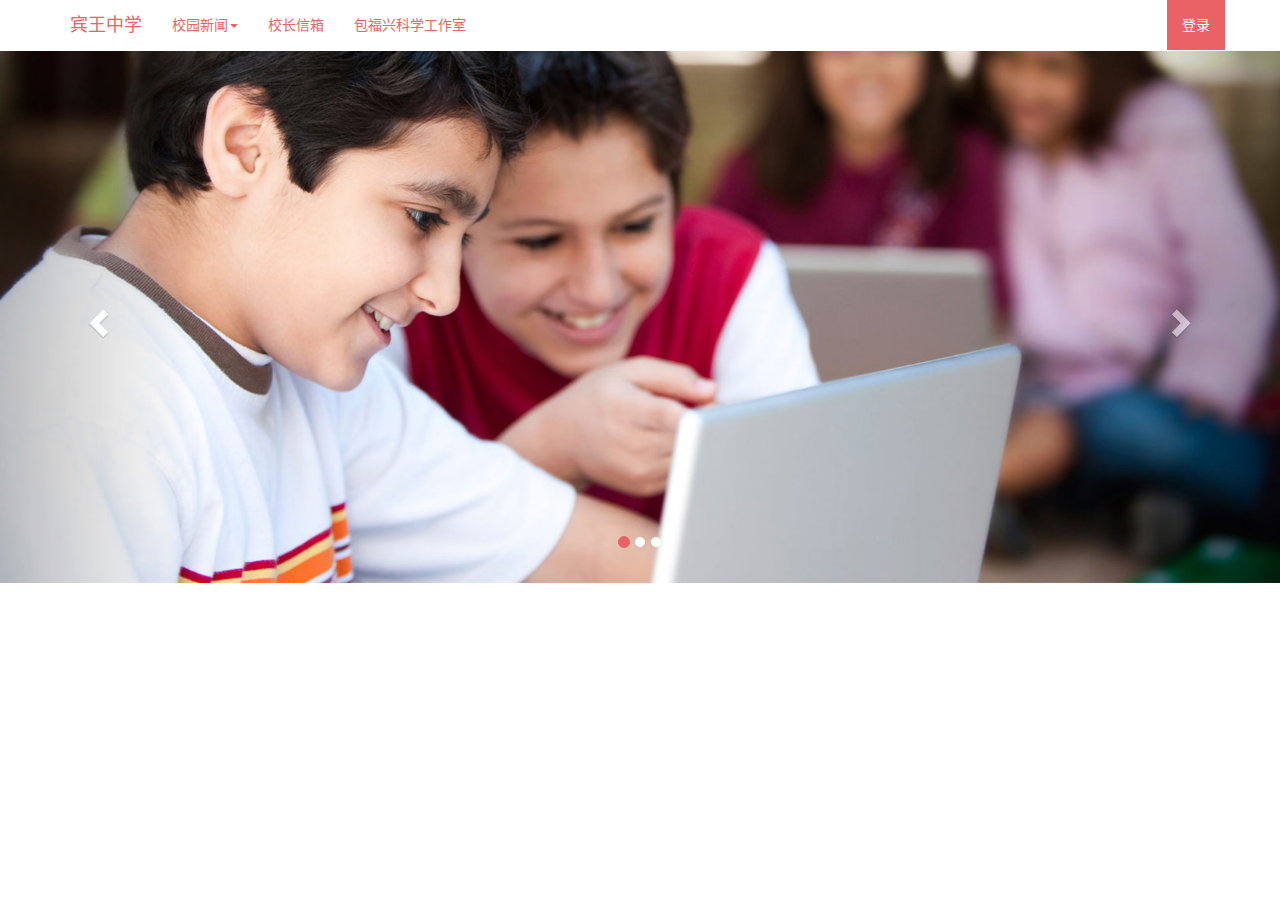
==== index.html @ 465841e4 "Initial commit" ====
<!DOCTYPE html>
<html lang="zh-cn">
<head>
    <meta charset="utf-8">
    <meta name="renderer" content="webkit">
    <meta http-equiv="X-UA-Compatible" content="IE=edge">
    <meta name="viewport" content="width=device-width, initial-scale=1">
    <title>宾王中学</title>

    <!-- Bootstrap -->
    <link href="lib/bootstrap/3.3.7/css/bootstrap.css" rel="stylesheet">

    <!-- theme -->
    <link href="css/theme.css" rel="stylesheet">

    <!-- theme -->
    <link href="css/index.css" rel="stylesheet">

    <!--[if lt IE 9]>
    <script src="lib/html5shiv/3.7.2/html5shiv.min.js"></script>
    <script src="lib/respond/1.4.2/respond.min.js"></script>
    <![endif]-->

</head>
<body>

<!-- Fixed navbar -->
<nav class="navbar navbar-danger navbar-fixed-top" role="navigation">
    <div class="container">
        <div class="navbar-header">
            <button type="button" class="navbar-toggle collapsed" data-toggle="collapse" data-target="#navbar"
                    aria-expanded="false" aria-controls="navbar">
                <span class="sr-only">...</span>
                <span class="icon-bar"></span>
                <span class="icon-bar"></span>
                <span class="icon-bar"></span>
            </button>
            <a class="navbar-brand" href="#">宾王中学</a>
        </div>
        <div id="navbar" class="navbar-collapse collapse">
            <ul class="nav navbar-nav">
                <li class="dropdown">
                    <a href="javascript:;" class="dropdown-toggle" data-toggle="dropdown">校园新闻<span
                            class="caret"></span></a>
                    <ul class="dropdown-menu" role="menu">
                        <li><a href="#">Action</a></li>
                        <li><a href="#">Another action</a></li>
                        <li><a href="#">Something else here</a></li>
                        <li class="divider"></li>
                        <li class="dropdown-header">Nav header</li>
                        <li><a href="#">Separated link</a></li>
                        <li><a href="#">One more separated link</a></li>
                    </ul>
                </li>
                <li><a href="#">校长信箱</a></li>
                <li><a href="#about">包福兴科学工作室</a></li>
            </ul>
            <ul class="nav navbar-nav navbar-right">
                <li class="active"><a href="login.html">登录</a></li>
            </ul>
        </div><!--/.nav-collapse -->
    </div>
</nav>


<div id="carousel-banner-generic" class="carousel slide" data-ride="carousel">
    <!-- Indicators -->
    <ol class="carousel-indicators">
        <li data-target="#carousel-banner-generic" data-slide-to="0" class="active"></li>
        <li data-target="#carousel-banner-generic" data-slide-to="1"></li>
        <li data-target="#carousel-banner-generic" data-slide-to="2"></li>
    </ol>

    <!-- Wrapper for slides -->
    <div class="carousel-inner" role="listbox">
        <div class="item active">
            <img src="image/banner/banner1.jpg" alt="...">
        </div>
        <div class="item">
            <img src="image/banner/banner1.jpg" alt="...">
        </div>
        <div class="item">
            <img src="image/banner/banner1.jpg" alt="...">
        </div>
    </div>

    <!-- Controls -->
    <a class="left carousel-control" href="#carousel-banner-generic" role="button" data-slide="prev">
        <span class="glyphicon glyphicon-chevron-left"></span>
    </a>
    <a class="right carousel-control" href="#carousel-banner-generic" role="button" data-slide="next">
        <span class="glyphicon glyphicon-chevron-right"></span>
    </a>

</div>

<!-- jQuery (necessary for Bootstrap's JavaScript plugins) -->
<script src="lib/jQuery/1.12.4/jquery.min.js"></script>
<!-- Include all compiled plugins (below), or include individual files as needed -->
<script src="lib/bootstrap/3.3.7/js/bootstrap.min.js"></script>
<!-- IE10 viewport hack for Surface/desktop Windows 8 bug -->
<script src="lib/ie10-viewport-bug-workaround/ie10-viewport-bug-workaround.js"></script>

</body>
</html>
---- css/theme.css ----
body {
    padding-top: 50px;
}
---- css/index.css ----
#carousel-banner-generic .carousel-indicators li.active {
    background-color: #eb6266;
    border-color: #eb6266;
}

#carousel-banner-generic .carousel-indicators li {
    background-color: #fff;
}

.navbar-danger {
    background-color: #fff;
    border-color: #fff;
}

.navbar-danger .navbar-brand {
    color: #eb6266;
}

.navbar-danger .navbar-brand:hover,
.navbar-danger .navbar-brand:focus {
    color: #fff;
    background-color: #eb6266;
}

.navbar-danger .navbar-text {
    color: #eb6266;
}

.navbar-danger .navbar-nav > li > a {
    color: #eb6266;
}

.navbar-danger .navbar-nav > li > a:hover,
.navbar-danger .navbar-nav > li > a:focus {
    color: #fff;
    background-color: #eb6266;
}

.navbar-danger .navbar-nav > .active > a,
.navbar-danger .navbar-nav > .active > a:hover,
.navbar-danger .navbar-nav > .active > a:focus {
    color: #fff;
    background-color: #eb6266;
}

.navbar-danger .navbar-nav > .disabled > a,
.navbar-danger .navbar-nav > .disabled > a:hover,
.navbar-danger .navbar-nav > .disabled > a:focus {
    color: #fff;
    background-color: #eb6266;
}

.navbar-danger .navbar-toggle {
    border-color: #eb6266;
}

.navbar-danger .navbar-toggle:hover,
.navbar-danger .navbar-toggle:focus {
    background-color: #fff;
}

.navbar-danger .navbar-toggle .icon-bar {
    background-color: #eb6266;
}

.navbar-danger .navbar-collapse,
.navbar-danger .navbar-form {
    border-color: #fff;
}

.navbar-danger .navbar-nav > .open > a,
.navbar-danger .navbar-nav > .open > a:hover,
.navbar-danger .navbar-nav > .open > a:focus {
    color: #fff;
    background-color: #eb6266;
}

@media (max-width: 767px) {
    .navbar-danger .navbar-nav .open .dropdown-menu > li > a {
        color: #eb6266;
    }

    .navbar-danger .navbar-nav .open .dropdown-menu > li > a:hover,
    .navbar-danger .navbar-nav .open .dropdown-menu > li > a:focus {
        color: #fff;
        background-color: #eb6266;
    }

    .navbar-danger .navbar-nav .open .dropdown-menu > .active > a,
    .navbar-danger .navbar-nav .open .dropdown-menu > .active > a:hover,
    .navbar-danger .navbar-nav .open .dropdown-menu > .active > a:focus {
        color: #fff;
        background-color: #eb6266;
    }

    .navbar-danger .navbar-nav .open .dropdown-menu > .disabled > a,
    .navbar-danger .navbar-nav .open .dropdown-menu > .disabled > a:hover,
    .navbar-danger .navbar-nav .open .dropdown-menu > .disabled > a:focus {
        color: #fff;
        background-color: #eb6266;
    }
}

.navbar-danger .navbar-link {
    color: #777;
}

.navbar-danger .navbar-link:hover {
    color: #333;
}

.navbar-danger .btn-link {
    color: #777;
}

.navbar-danger .btn-link:hover,
.navbar-danger .btn-link:focus {
    color: #333;
}

.navbar-danger .btn-link[disabled]:hover,
fieldset[disabled] .navbar-danger .btn-link:hover,
.navbar-danger .btn-link[disabled]:focus,
fieldset[disabled] .navbar-danger .btn-link:focus {
    color: green;
}
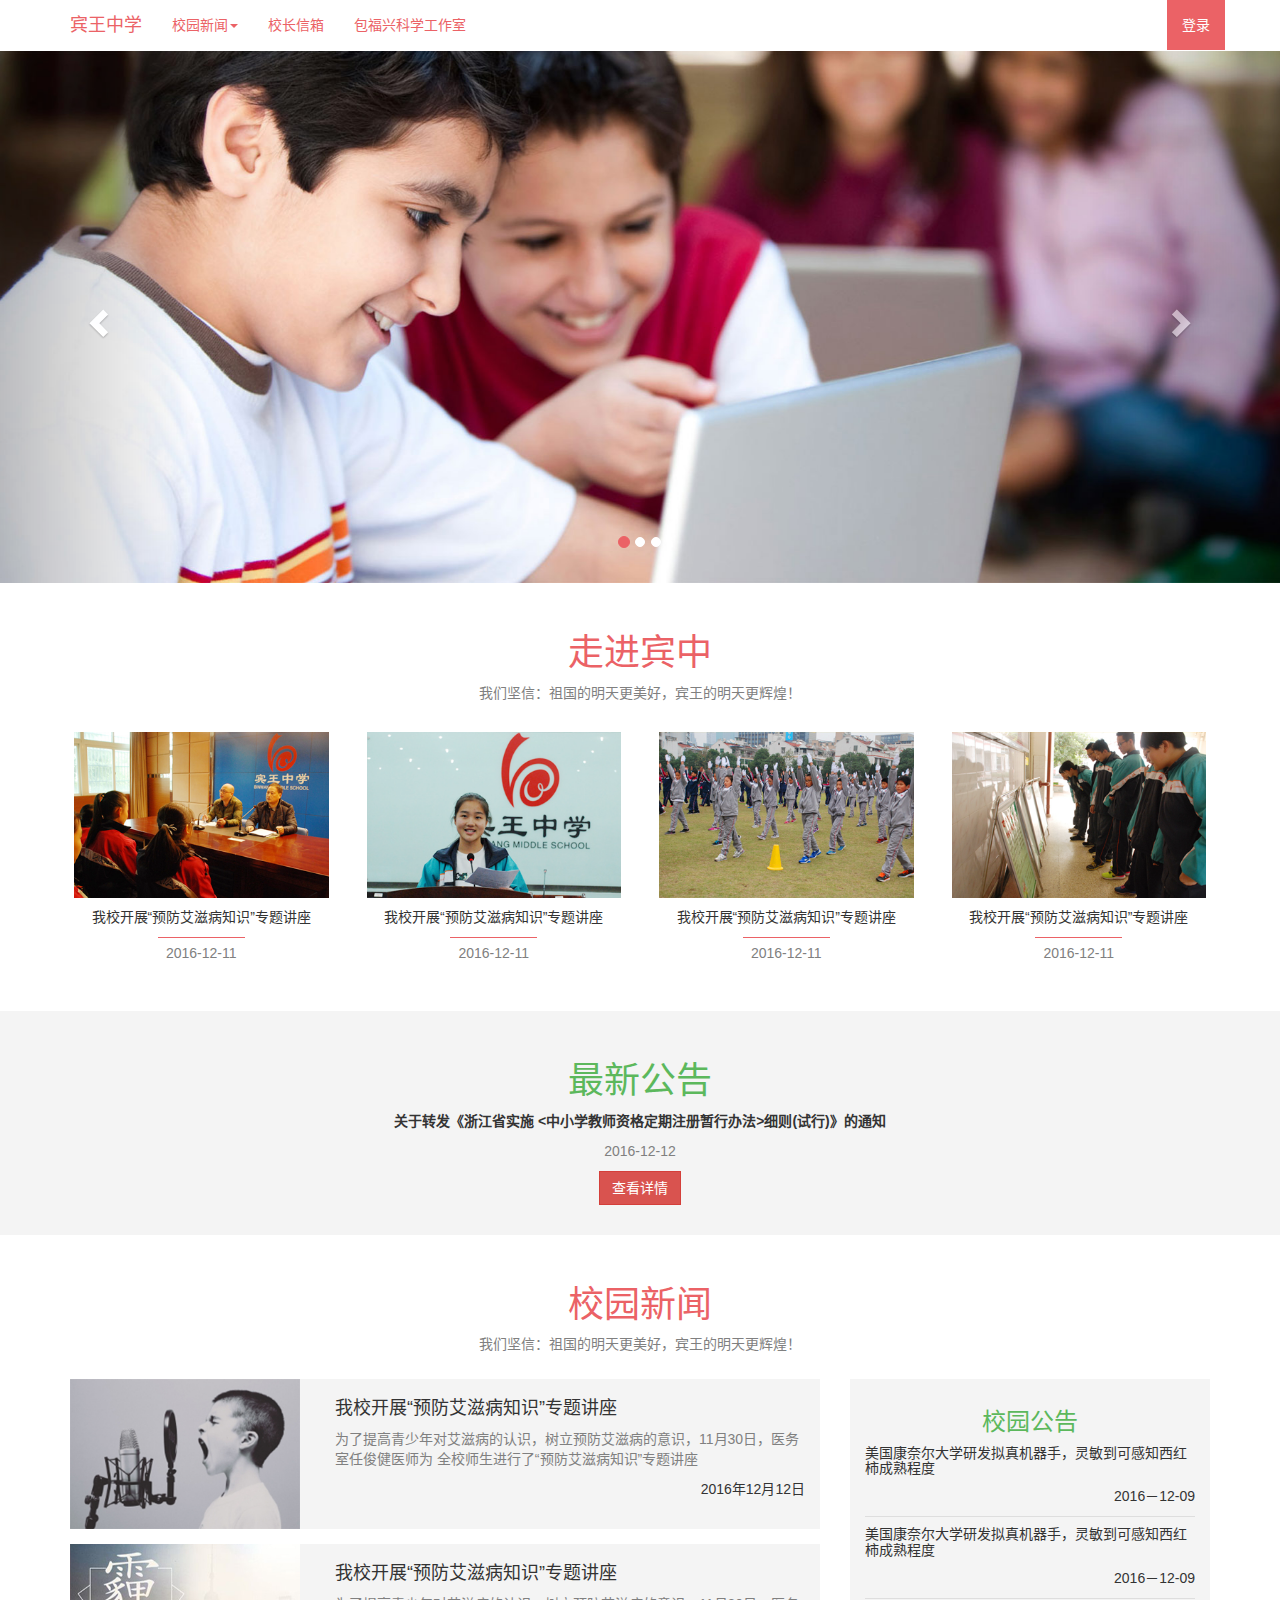
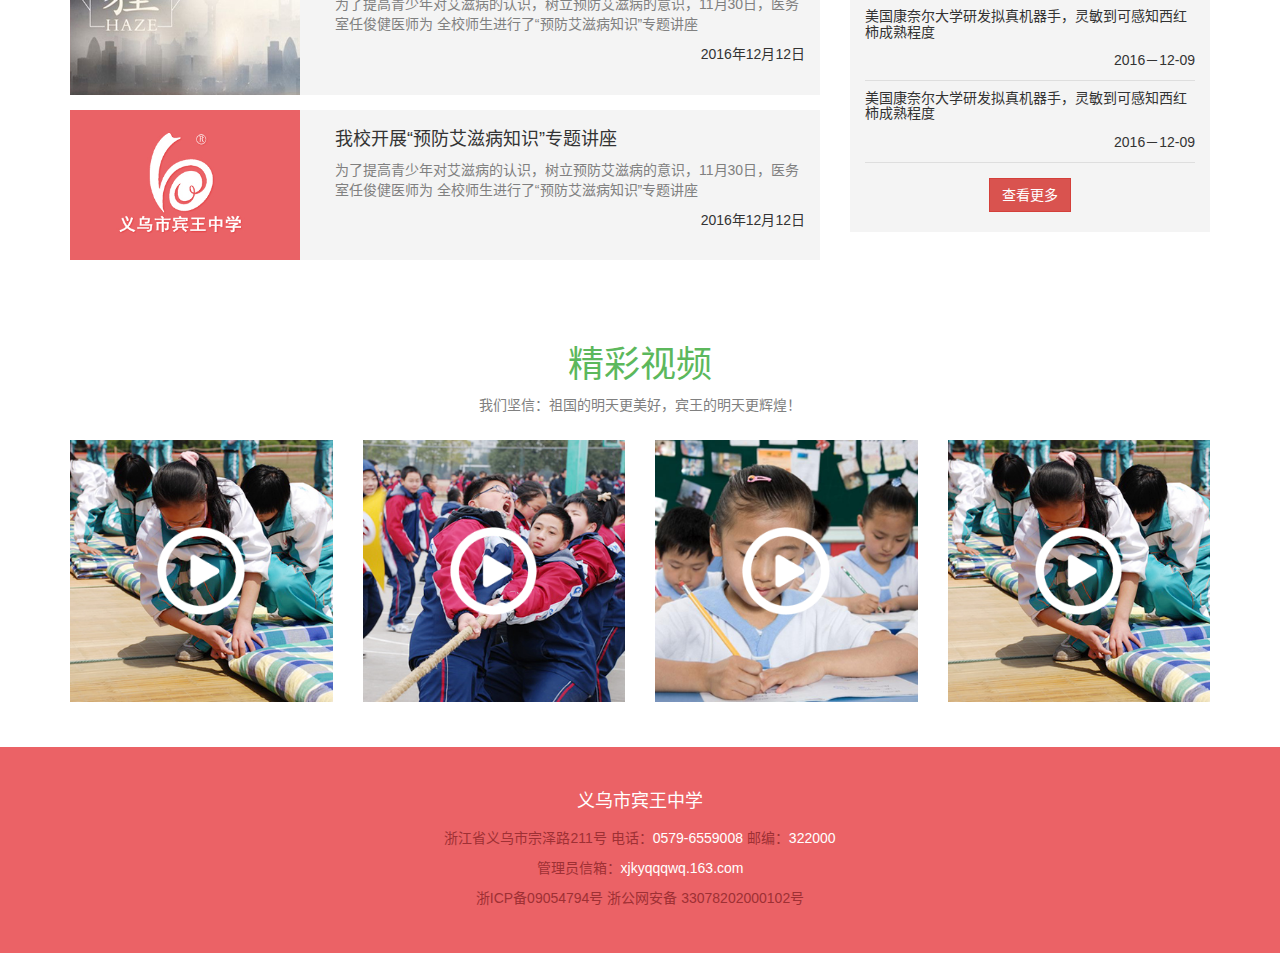
==== commit a2e68cf1: "init" ====
--- a/index.html
+++ b/index.html
@@ -42,7 +42,7 @@
                 <li class="dropdown">
                     <a href="javascript:;" class="dropdown-toggle" data-toggle="dropdown">校园新闻<span
                             class="caret"></span></a>
-                    <ul class="dropdown-menu" role="menu">
+                    <ul class="dropdown-menu dropdown-menu-fluid" role="menu">
                         <li><a href="#">Action</a></li>
                         <li><a href="#">Another action</a></li>
                         <li><a href="#">Something else here</a></li>
@@ -61,9 +61,8 @@
         </div><!--/.nav-collapse -->
     </div>
 </nav>
-
-
-<div id="carousel-banner-generic" class="carousel slide" data-ride="carousel">
+<!--banner-->
+<div id="carousel-banner-generic" class="carousel slide" data-ride="carousel" data-interval="3000">
     <!-- Indicators -->
     <ol class="carousel-indicators">
         <li data-target="#carousel-banner-generic" data-slide-to="0" class="active"></li>
@@ -94,6 +93,269 @@
 
 </div>
 
+<section class="container section1">
+    <h1 class="text-center text-danger">走进宾中</h1>
+    <p class="text-center text-gray">
+        我们坚信：祖国的明天更美好，宾王的明天更辉煌！
+    </p>
+    <div class="row thumbnail-list">
+        <div class="col-sm-6 col-md-3">
+            <div class="thumbnail thumbnail-caption">
+                <img class="img-responsive" src="image/secation1/1.png" alt="...">
+                <div class="caption">
+                    <p class="title text-center">我校开展“预防艾滋病知识”专题讲座</p>
+                    <p class="text-center text-gray"><span class="date">2016-12-11</span></p>
+                </div>
+            </div>
+        </div>
+
+        <div class="col-sm-6 col-md-3">
+            <div class="thumbnail thumbnail-caption">
+                <img class="img-responsive" src="image/secation1/2.png" alt="...">
+                <div class="caption">
+                    <p class="title text-center">我校开展“预防艾滋病知识”专题讲座</p>
+                    <p class="text-center text-gray"><span class="date">2016-12-11</span></p>
+                </div>
+            </div>
+        </div>
+
+        <div class="col-sm-6 col-md-3">
+            <div class="thumbnail thumbnail-caption">
+                <img class="img-responsive" src="image/secation1/3.png" alt="...">
+                <div class="caption">
+                    <p class="title text-center">我校开展“预防艾滋病知识”专题讲座</p>
+                    <p class="text-center text-gray"><span class="date">2016-12-11</span></p>
+                </div>
+            </div>
+        </div>
+
+        <div class="col-sm-6 col-md-3">
+            <div class="thumbnail thumbnail-caption">
+                <img class="img-responsive" src="image/secation1/4.png" alt="...">
+                <div class="caption">
+                    <p class="title text-center">我校开展“预防艾滋病知识”专题讲座</p>
+                    <p class="text-center text-gray"><span class="date">2016-12-11</span></p>
+                </div>
+            </div>
+        </div>
+
+
+    </div>
+
+</section>
+
+<!--binwang instruct-->
+<section class="lightgray-bg section2">
+    <article class="container">
+        <h1 class="text-center text-success">最新公告</h1>
+        <p class="text-center text-bold">
+            关于转发《浙江省实施
+            <中小学教师资格定期注册暂行办法>细则(试行)》的通知
+        </p>
+        <p class="text-center text-gray">
+            2016-12-12
+        </p>
+        <p class="text-center">
+            <a class="btn btn-danger no-redius">查看详情</a>
+        </p>
+    </article>
+
+</section>
+
+<section class="container section3">
+    <h1 class="text-center text-danger">校园新闻</h1>
+    <p class="text-center text-gray">
+        我们坚信：祖国的明天更美好，宾王的明天更辉煌！
+    </p>
+    <div class="row">
+
+        <div class="col-md-8">
+            <div class="lightgray-bg card card-left">
+                <div class="row card-item">
+                    <div class="col-xs-4">
+                        <img class="img-responsive " src="image/section3/secation3-1.jpg">
+                    </div>
+                    <div class="col-xs-8">
+                        <div class="card-body">
+
+                            <h4 class="title">我校开展“预防艾滋病知识”专题讲座</h4>
+                            <p class="text-gray">
+                                为了提高青少年对艾滋病的认识，树立预防艾滋病的意识，11月30日，医务室任俊健医师为 全校师生进行了“预防艾滋病知识”专题讲座
+                            </p>
+                            <p class="text-right">
+                                2016年12月12日
+                            </p>
+                        </div>
+                    </div>
+                </div>
+            </div>
+
+            <div class="lightgray-bg card card-left">
+                <div class="row card-item">
+                    <div class="col-xs-4">
+                        <img class="img-responsive " src="image/section3/secation3-2.jpg">
+                    </div>
+                    <div class="col-xs-8">
+                        <div class="card-body">
+
+                            <h4 class="title">我校开展“预防艾滋病知识”专题讲座</h4>
+                            <p class="text-gray">
+                                为了提高青少年对艾滋病的认识，树立预防艾滋病的意识，11月30日，医务室任俊健医师为 全校师生进行了“预防艾滋病知识”专题讲座
+                            </p>
+                            <p class="text-right">
+                                2016年12月12日
+                            </p>
+                        </div>
+                    </div>
+                </div>
+            </div>
+
+            <div class="lightgray-bg card card-left">
+                <div class="row card-item">
+                    <div class="col-xs-4">
+                        <img class="img-responsive " src="image/section3/secation3-3.jpg">
+                    </div>
+                    <div class="col-xs-8">
+                        <div class="card-body">
+
+                            <h4 class="title">我校开展“预防艾滋病知识”专题讲座</h4>
+                            <p class="text-gray">
+                                为了提高青少年对艾滋病的认识，树立预防艾滋病的意识，11月30日，医务室任俊健医师为 全校师生进行了“预防艾滋病知识”专题讲座
+                            </p>
+                            <p class="text-right">
+                                2016年12月12日
+                            </p>
+                        </div>
+                    </div>
+                </div>
+            </div>
+        </div>
+        <div class="col-md-4">
+            <div class="lightgray-bg row card card-right">
+                <h3 class="text-success text-center">校园公告</h3>
+
+
+                <div class="link-item">
+                    <h5 class="title">美国康奈尔大学研发拟真机器手，灵敏到可感知西红 柿成熟程度</h5>
+                    <p class="text-right">2016－12-09</p>
+                </div>
+
+                <div class="link-item">
+                    <h5 class="title">美国康奈尔大学研发拟真机器手，灵敏到可感知西红 柿成熟程度</h5>
+                    <p class="text-right">2016－12-09</p>
+                </div>
+
+                <div class="link-item">
+                    <h5 class="title">美国康奈尔大学研发拟真机器手，灵敏到可感知西红 柿成熟程度</h5>
+                    <p class="text-right">2016－12-09</p>
+                </div>
+
+                <div class="link-item">
+                    <h5 class="title">美国康奈尔大学研发拟真机器手，灵敏到可感知西红 柿成熟程度</h5>
+                    <p class="text-right">2016－12-09</p>
+                </div>
+
+                <p class="text-center" style="margin-top: 15px;">
+                    <a href="javascript:;" class="btn btn-danger no-redius">查看更多</a>
+                </p>
+
+            </div>
+        </div>
+
+    </div>
+
+</section>
+
+<section class="container section4">
+    <h1 class="text-center text-success">精彩视频</h1>
+    <p class="text-center text-gray">
+        我们坚信：祖国的明天更美好，宾王的明天更辉煌！
+    </p>
+
+    <div class="row">
+        <div class="col-md-3 col-sm-6">
+            <div class="video">
+                <img class="img-responsive" src="image/section4/6.png"/>
+                <img class="play1" src="image/icon/play1.png">
+                <div class="info">
+                    <div class="text-info">
+                        <h4 class="text-center text-danger">2015-12-12</h4>
+                        <h5 class="text-center text-danger">我校成功举办第十届体育节暨田径运动会</h5>
+                        <p class="text-gray text-center">
+                            2016年11月9日至11日，我校成功举办了第十届体育节暨田径运动会。11月9日下午16:00，我校全体师生、兄弟学校领导、学
+                        </p>
+                    </div>
+                    <img class="play2" src="image/icon/play2.png">
+                </div>
+            </div>
+        </div>
+
+        <div class="col-md-3 col-sm-6">
+            <div class="video">
+                <img class="img-responsive" src="image/section4/7.png"/>
+                <img class="play1" src="image/icon/play1.png">
+                <div class="info">
+                    <div class="text-info">
+                        <h4 class="text-center text-danger">2015-12-12</h4>
+                        <h5 class="text-center text-danger">我校成功举办第十届体育节暨田径运动会</h5>
+                        <p class="text-gray text-center">
+                            2016年11月9日至11日，我校成功举办了第十届体育节暨田径运动会。11月9日下午16:00，我校全体师生、兄弟学校领导、学
+                        </p>
+                    </div>
+                    <img class="play2" src="image/icon/play2.png">
+                </div>
+            </div>
+        </div>
+
+        <div class="col-md-3 col-sm-6">
+            <div class="video">
+                <img class="img-responsive" src="image/section4/8.png"/>
+                <img class="play1" src="image/icon/play1.png">
+                <div class="info">
+                    <div class="text-info">
+                        <h4 class="text-center text-danger">2015-12-12</h4>
+                        <h5 class="text-center text-danger">我校成功举办第十届体育节暨田径运动会</h5>
+                        <p class="text-gray text-center">
+                            2016年11月9日至11日，我校成功举办了第十届体育节暨田径运动会。11月9日下午16:00，我校全体师生、兄弟学校领导、学
+                        </p>
+                    </div>
+                    <img class="play2" src="image/icon/play2.png">
+                </div>
+            </div>
+        </div>
+
+        <div class="col-md-3 col-sm-6">
+            <div class="video">
+                <img class="img-responsive" src="image/section4/6.png"/>
+                <img class="play1" src="image/icon/play1.png">
+                <div class="info">
+                    <div class="text-info">
+                        <h4 class="text-center text-danger">2015-12-12</h4>
+                        <h5 class="text-center text-danger">我校成功举办第十届体育节暨田径运动会</h5>
+                        <p class="text-gray text-center">
+                            2016年11月9日至11日，我校成功举办了第十届体育节暨田径运动会。11月9日下午16:00，我校全体师生、兄弟学校领导、学
+                        </p>
+                    </div>
+                    <img class="play2" src="image/icon/play2.png">
+                </div>
+            </div>
+        </div>
+
+
+
+    </div>
+</section>
+
+<footer class="footer">
+    <div class="container text-center">
+        <h4 class="light margin-bottom">义乌市宾王中学</h4>
+
+        <p>浙江省义乌市宗泽路211号 电话：<span class="light">0579-6559008</span> 邮编：<span class="light">322000</span></p>
+        <p>管理员信箱：<span class="light">xjkyqqqwq.163.com</span></p>
+        <p>浙ICP备09054794号 浙公网安备 33078202000102号</p>
+    </div>
+</footer>
+
 <!-- jQuery (necessary for Bootstrap's JavaScript plugins) -->
 <script src="lib/jQuery/1.12.4/jquery.min.js"></script>
 <!-- Include all compiled plugins (below), or include individual files as needed -->
--- a/css/theme.css
+++ b/css/theme.css
@@ -1,3 +1,37 @@
 body {
     padding-top: 50px;
+}
+
+.text-bold {
+    font-weight: bold;
+}
+
+.no-redius {
+    -webkit-border-radius: 0;
+    -moz-border-radius: 0;
+    border-radius: 0;
+}
+
+.padding {
+    padding: 16px;
+}
+
+.padding-top {
+    padding-top: 16px;
+}
+
+.padding-bottom {
+    padding-bottom: 16px;
+}
+
+.margin {
+    margin: 16px;
+}
+
+.margin-top {
+    margin-top: 16px;
+}
+
+.margin-bottom {
+    margin-bottom: 16px;
 }--- a/css/index.css
+++ b/css/index.css
@@ -122,5 +122,222 @@
 fieldset[disabled] .navbar-danger .btn-link:hover,
 .navbar-danger .btn-link[disabled]:focus,
 fieldset[disabled] .navbar-danger .btn-link:focus {
-    color: green;
-}+    color: #ccc;
+}
+
+.footer {
+    background-color: #eb6266;
+    padding: 35px 0px;
+    color: #9e3034;
+}
+
+.footer .light {
+    color: #fff;
+}
+
+/** dropdown-menu-fluid **/
+.navbar-danger dropdown-menu.dropdown-menu-fluid {
+    position: fixed;
+    left: 0;
+    right: 0;
+    top: 50px;
+
+    background-color: #eb6266;
+    color: #fff;
+}
+
+.text-success {
+    color: #5cb85c;
+}
+
+.text-danger {
+    color: #eb6266;
+}
+
+.text-gray {
+    color: gray;
+}
+
+.text-lightgray {
+    color: lightgray;
+}
+
+.lightgray-bg {
+    background-color: #f4f4f4;
+}
+
+.section1 {
+    padding-top: 30px;
+}
+
+.section1 .thumbnail-list {
+    padding-top: 15px;
+}
+
+.section1 .thumbnail.thumbnail-caption {
+    border: none;
+}
+
+.section1 .thumbnail.thumbnail-caption img {
+    width: 100%;
+    -webkit-transition: all 300ms;
+    -moz-transition: all 300ms;
+    -ms-transition: all 300ms;
+    -o-transition: all 300ms;
+    transition: all 300ms;
+}
+
+.section1 .thumbnail.thumbnail-caption:focus img,
+.section1 .thumbnail.thumbnail-caption:hover img {
+    -webkit-transform: scale(1.05);
+    -moz-transform: scale(1.05);
+    -ms-transform: scale(1.05);
+    -o-transform: scale(1.05);
+    transform: scale(1.05);
+}
+
+.section1 .thumbnail.thumbnail-caption .title {
+    overflow: hidden;
+    white-space: nowrap;
+    text-overflow: ellipsis;
+}
+
+.section1 .thumbnail.thumbnail-caption:focus .title,
+.section1 .thumbnail.thumbnail-caption:hover .title {
+    color: #eb6266;
+}
+
+.section1 .thumbnail.thumbnail-caption .date {
+    display: inline-block;
+    border-top: 1px solid #eb6266;
+    padding: .5rem .8rem;
+}
+
+.section2 {
+    padding-top: 30px;
+    padding-bottom: 20px;
+}
+
+.section3 {
+    padding-top: 30px;
+    padding-bottom: 20px;
+}
+
+.section3 .card {
+    margin: 15px 0;
+}
+
+.section3 .card.card-left .card-body {
+    padding: 10px 15px 10px 5px;
+}
+
+.section3 .card.card-left .card-item img {
+    width: 100%;
+
+    -webkit-transition: all 300ms;
+    -moz-transition: all 300ms;
+    -ms-transition: all 300ms;
+    -o-transition: all 300ms;
+    transition: all 300ms;
+}
+
+.section3 .card.card-left .card-item:focus img,
+.section3 .card.card-left .card-item:hover img {
+    -webkit-transform: scale(0.9) rotate(10deg);
+    -moz-transform: scale(0.9) rotate(10deg);
+    -ms-transform: scale(0.9) rotate(10deg);
+    -o-transform: scale(0.9) rotate(10deg);
+    transform: scale(0.9) rotate(10deg);
+
+}
+
+.section3 .card.card-left .card-item:focus .title,
+.section3 .card.card-left .card-item:hover .title {
+    color: #eb6266;
+}
+
+.section3 .card.card-right {
+    padding: 10px 15px;
+}
+
+.section3 .card.card-right .link-item {
+    border-bottom: 1px solid #dedede;
+}
+
+.section3 .card.card-right .link-item:focus,
+.section3 .card.card-right .link-item:hover {
+    color: #eb6266;
+}
+
+.section4 {
+    padding-top: 30px;
+    padding-bottom: 30px;
+}
+
+.section4 .video {
+    position: relative;
+}
+
+.section4 .video:focus .info,
+.section4 .video:hover .info {
+    display: inline-block;
+
+    -webkit-transform: translate(0, 0);
+    -moz-transform: translate(0, 0);
+    -ms-transform: translate(0, 0);
+    -o-transform: translate(0, 0);
+    transform: translate(0, 0);
+}
+
+.section4 .video {
+    overflow: hidden;
+    margin: 15px 0;
+}
+
+.section4 .video .play1 {
+    position: absolute;
+    top: 33.3%;
+    bottom: 33.3%;
+    left: 33.3%;
+    right: 33.3%;
+    height: 33.3%;
+}
+
+.section4 .video .info {
+    display: none;
+    position: absolute;
+    left: 0;
+    right: 0;
+    bottom: 0;
+    top: 0;
+    z-index: 1;
+    border: 20px solid #eb6266;
+    background-color: #fff;
+
+    -webkit-transition: all 300ms;
+    -moz-transition: all 300ms;
+    -ms-transition: all 300ms;
+    -o-transition: all 300ms;
+    transition: all 300ms;
+
+    -webkit-transform: translate(0, 100%);
+    -moz-transform: translate(0, 100%);
+    -ms-transform: translate(0, 100%);
+    -o-transform: translate(0, 100%);
+    transform: translate(0, 100%);
+}
+
+.section4 .video .info .text-info {
+    padding: 5px 10px;
+    overflow: hidden;
+    height: 100%;
+}
+
+.section4 .video .info .play2 {
+    position: absolute;
+    bottom: 5%;
+    height: 33.3%;
+    left: 33.3%;
+    right: 33.3%;
+}
+
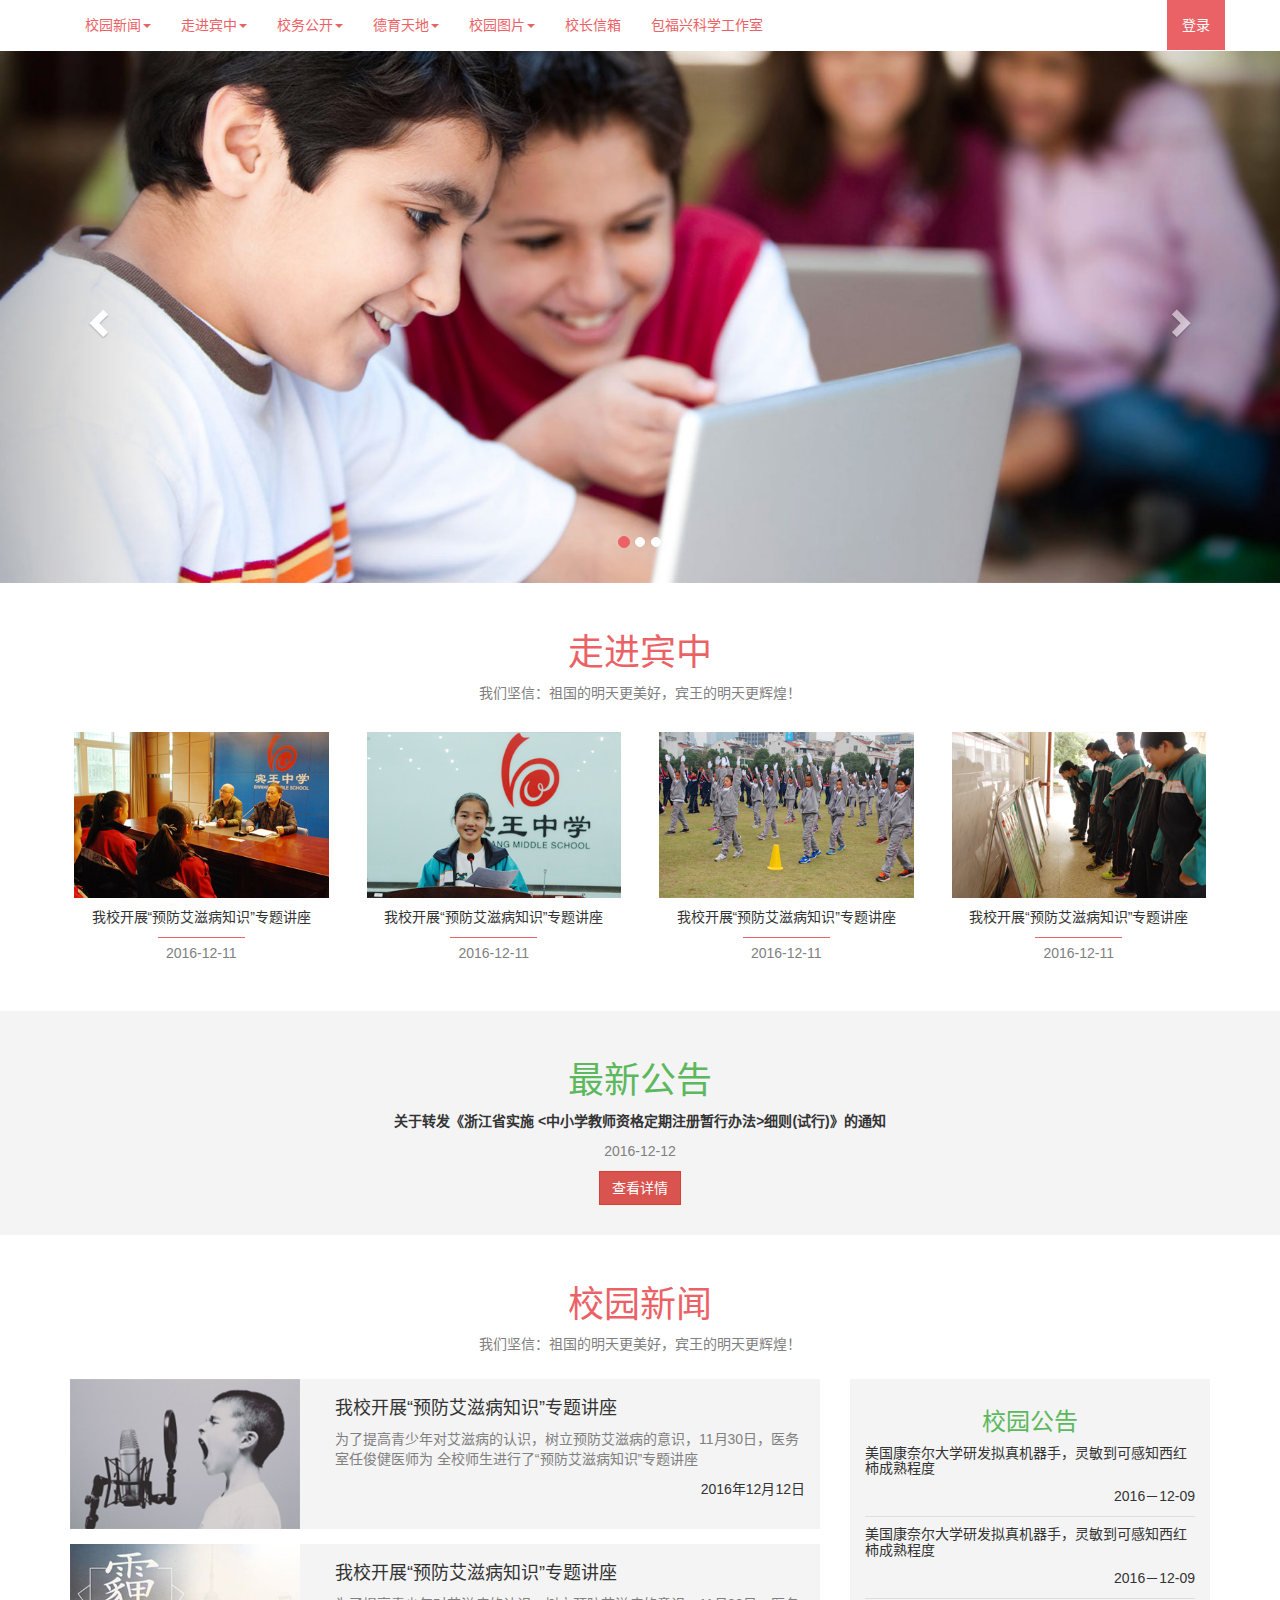
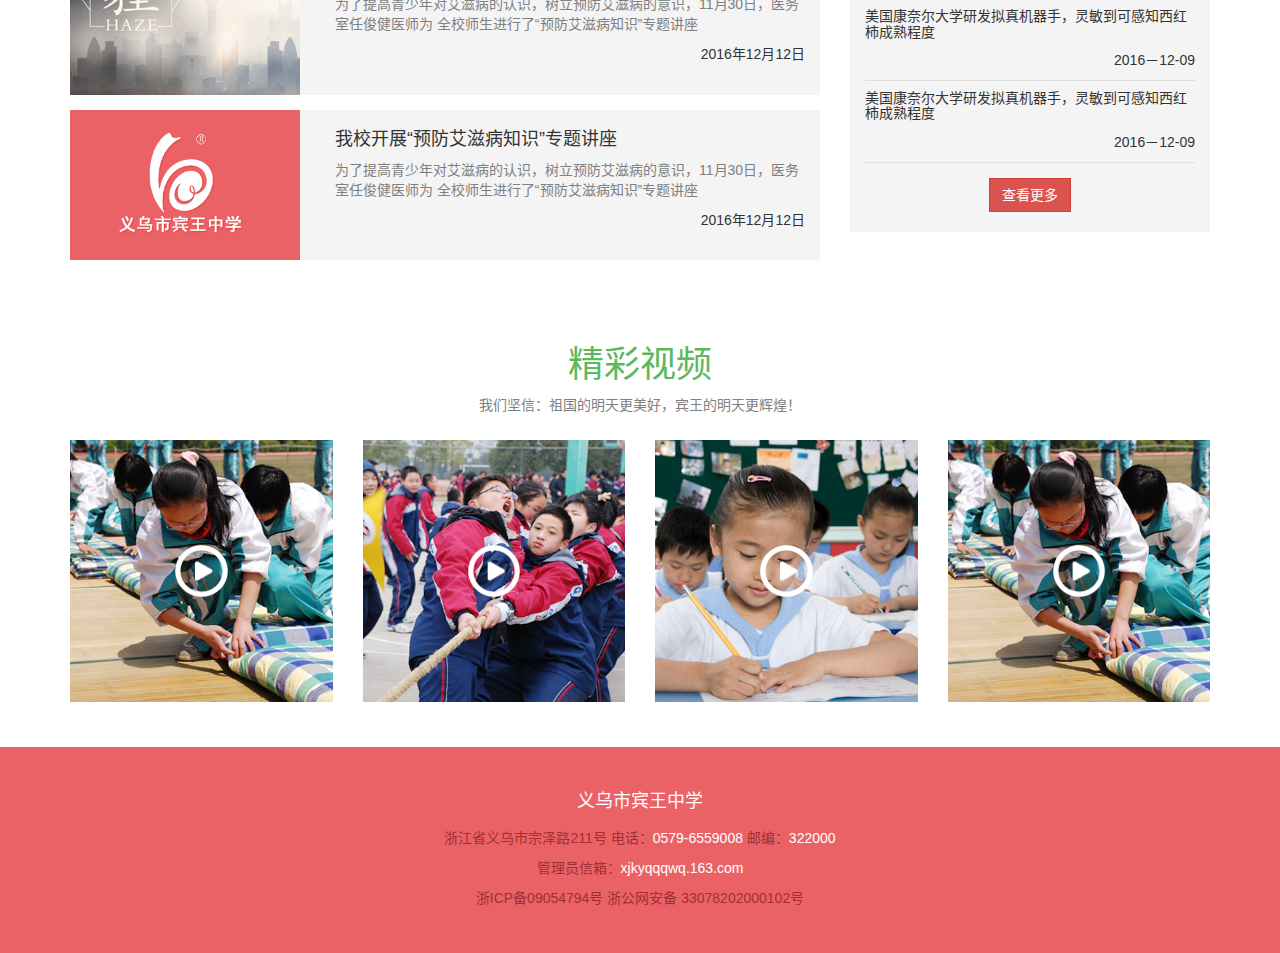
==== commit 36d30135: "init" ====
--- a/index.html
+++ b/index.html
@@ -15,6 +15,10 @@
 
     <!-- theme -->
     <link href="css/index.css" rel="stylesheet">
+
+    <!--[if lt IE 9]>
+    <link rel="stylesheet" href="css/ie-shim.css" type="text/css"/>
+    <![endif]-->
 
     <!--[if lt IE 9]>
     <script src="lib/html5shiv/3.7.2/html5shiv.min.js"></script>
@@ -35,23 +39,259 @@
                 <span class="icon-bar"></span>
                 <span class="icon-bar"></span>
             </button>
-            <a class="navbar-brand" href="#">宾王中学</a>
+            <a class="navbar-brand hidden" href="#">宾王中学</a>
         </div>
         <div id="navbar" class="navbar-collapse collapse">
             <ul class="nav navbar-nav">
-                <li class="dropdown">
+
+                <li class="dropdown hidden-xs">
                     <a href="javascript:;" class="dropdown-toggle" data-toggle="dropdown">校园新闻<span
                             class="caret"></span></a>
                     <ul class="dropdown-menu dropdown-menu-fluid" role="menu">
-                        <li><a href="#">Action</a></li>
-                        <li><a href="#">Another action</a></li>
-                        <li><a href="#">Something else here</a></li>
+                        <div class="container no-redius">
+
+                            <div class="row">
+                                <div class="col-md-2 col-sm-3">
+                                    <img class="menu-img text-right" src="image/navbar/image.png"/>
+                                </div>
+                                <div class="col-md-10 col-sm-7 menu-list">
+
+                                    <div>
+                                        <a class="btn btn-link">校园简介</a>
+                                        <a class="btn btn-link">教师简介</a>
+                                        <a class="btn btn-link">校园新闻</a>
+                                        <a class="btn btn-link">优秀学生</a>
+                                        <a class="btn btn-link">校园简介</a>
+                                        <a class="btn btn-link">教师简介</a>
+                                        <a class="btn btn-link">校园新闻</a>
+                                        <a class="btn btn-link">优秀学生</a>
+                                    </div>
+
+                                    <div>
+                                        <a class="btn btn-link">领导简介</a>
+                                        <a class="btn btn-link">学校荣誉</a>
+                                        <a class="btn btn-link">名师简介</a>
+                                        <a class="btn btn-link">领导简介</a>
+                                        <a class="btn btn-link">学校荣誉</a>
+                                        <a class="btn btn-link">名师简介</a>
+                                    </div>
+                                </div>
+                            </div>
+
+                        </div>
+                    </ul>
+                </li>
+                <li class="dropdown visible-xs">
+                    <a href="javascript:;" class="dropdown-toggle" data-toggle="dropdown">校园新闻<span
+                            class="caret"></span></a>
+                    <ul class="dropdown-menu dropdown-menu-fluid" role="menu">
+                        <li><a href="#">校园简介</a></li>
+                        <li><a href="#">教师简介</a></li>
+                        <li><a href="#">校园新闻</a></li>
+                        <li><a href="#">优秀学生</a></li>
                         <li class="divider"></li>
-                        <li class="dropdown-header">Nav header</li>
-                        <li><a href="#">Separated link</a></li>
-                        <li><a href="#">One more separated link</a></li>
-                    </ul>
-                </li>
+                        <li><a href="#">领导简介</a></li>
+                        <li><a href="#">学校荣誉</a></li>
+                        <li><a href="#">名师简介</a></li>
+                    </ul>
+                </li>
+
+
+                <li class="dropdown hidden-xs">
+                    <a href="javascript:;" class="dropdown-toggle" data-toggle="dropdown">走进宾中<span
+                            class="caret"></span></a>
+                    <ul class="dropdown-menu dropdown-menu-fluid" role="menu">
+                        <div class="container no-redius">
+
+                            <div class="row">
+                                <div class="col-md-2 col-sm-3">
+                                    <img class="menu-img text-right" src="image/navbar/image.png"/>
+                                </div>
+                                <div class="col-md-10 col-sm-7 menu-list">
+
+                                    <div>
+                                        <a class="btn btn-link">校园简介</a>
+                                        <a class="btn btn-link">教师简介</a>
+                                        <a class="btn btn-link">校园新闻</a>
+                                        <a class="btn btn-link">优秀学生</a>
+                                    </div>
+
+                                    <div>
+                                        <a class="btn btn-link">领导简介</a>
+                                        <a class="btn btn-link">学校荣誉</a>
+                                        <a class="btn btn-link">名师简介</a>
+                                    </div>
+                                </div>
+                            </div>
+
+                        </div>
+                    </ul>
+                </li>
+                <li class="dropdown visible-xs">
+                    <a href="javascript:;" class="dropdown-toggle" data-toggle="dropdown">走进宾中<span
+                            class="caret"></span></a>
+                    <ul class="dropdown-menu dropdown-menu-fluid" role="menu">
+                        <li><a href="#">校园简介</a></li>
+                        <li><a href="#">教师简介</a></li>
+                        <li><a href="#">校园新闻</a></li>
+                        <li><a href="#">优秀学生</a></li>
+                        <li class="divider"></li>
+                        <li><a href="#">领导简介</a></li>
+                        <li><a href="#">学校荣誉</a></li>
+                        <li><a href="#">名师简介</a></li>
+                    </ul>
+                </li>
+
+
+                <li class="dropdown hidden-xs">
+                    <a href="javascript:;" class="dropdown-toggle" data-toggle="dropdown">校务公开<span
+                            class="caret"></span></a>
+                    <ul class="dropdown-menu dropdown-menu-fluid" role="menu">
+                        <div class="container no-redius">
+
+                            <div class="row">
+                                <div class="col-md-2 col-sm-3">
+                                    <img class="menu-img text-right" src="image/navbar/image.png"/>
+                                </div>
+                                <div class="col-md-10 col-sm-7 menu-list">
+
+                                    <div>
+                                        <a class="btn btn-link">校园简介</a>
+                                        <a class="btn btn-link">教师简介</a>
+                                        <a class="btn btn-link">校园新闻</a>
+                                        <a class="btn btn-link">优秀学生</a>
+                                        <a class="btn btn-link">校园简介</a>
+                                    </div>
+
+                                    <div>
+                                        <a class="btn btn-link">领导简介</a>
+                                        <a class="btn btn-link">学校荣誉</a>
+                                        <a class="btn btn-link">名师简介</a>
+                                        <a class="btn btn-link">领导简介</a>
+                                        <a class="btn btn-link">学校荣誉</a>
+                                        <a class="btn btn-link">名师简介</a>
+                                    </div>
+                                </div>
+                            </div>
+
+                        </div>
+                    </ul>
+                </li>
+                <li class="dropdown visible-xs">
+                    <a href="javascript:;" class="dropdown-toggle" data-toggle="dropdown">校务公开<span
+                            class="caret"></span></a>
+                    <ul class="dropdown-menu dropdown-menu-fluid" role="menu">
+                        <li><a href="#">校园简介</a></li>
+                        <li><a href="#">教师简介</a></li>
+                        <li><a href="#">校园新闻</a></li>
+                        <li><a href="#">优秀学生</a></li>
+                        <li class="divider"></li>
+                        <li><a href="#">领导简介</a></li>
+                        <li><a href="#">学校荣誉</a></li>
+                        <li><a href="#">名师简介</a></li>
+                    </ul>
+                </li>
+
+
+                <li class="dropdown hidden-xs">
+                    <a href="javascript:;" class="dropdown-toggle" data-toggle="dropdown">德育天地<span
+                            class="caret"></span></a>
+                    <ul class="dropdown-menu dropdown-menu-fluid" role="menu">
+                        <div class="container no-redius">
+
+                            <div class="row">
+                                <div class="col-md-2 col-sm-3">
+                                    <img class="menu-img text-right" src="image/navbar/image.png"/>
+                                </div>
+                                <div class="col-md-10 col-sm-7 menu-list">
+
+                                    <div>
+
+                                        <a class="btn btn-link">校园新闻</a>
+                                        <a class="btn btn-link">优秀学生</a>
+                                        <a class="btn btn-link">校园简介</a>
+                                        <a class="btn btn-link">教师简介</a>
+                                        <a class="btn btn-link">校园新闻</a>
+                                        <a class="btn btn-link">优秀学生</a>
+                                    </div>
+
+                                    <div>
+                                        <a class="btn btn-link">领导简介</a>
+                                        <a class="btn btn-link">学校荣誉</a>
+                                        <a class="btn btn-link">名师简介</a>
+                                    </div>
+                                </div>
+                            </div>
+
+                        </div>
+                    </ul>
+                </li>
+                <li class="dropdown visible-xs">
+                    <a href="javascript:;" class="dropdown-toggle" data-toggle="dropdown">德育天地<span
+                            class="caret"></span></a>
+                    <ul class="dropdown-menu dropdown-menu-fluid" role="menu">
+                        <li><a href="#">校园简介</a></li>
+                        <li><a href="#">教师简介</a></li>
+                        <li><a href="#">校园新闻</a></li>
+                        <li><a href="#">优秀学生</a></li>
+                        <li class="divider"></li>
+                        <li><a href="#">领导简介</a></li>
+                        <li><a href="#">学校荣誉</a></li>
+                        <li><a href="#">名师简介</a></li>
+                    </ul>
+                </li>
+
+                <li class="dropdown hidden-xs">
+                    <a href="javascript:;" class="dropdown-toggle" data-toggle="dropdown">校园图片<span
+                            class="caret"></span></a>
+                    <ul class="dropdown-menu dropdown-menu-fluid" role="menu">
+                        <div class="container no-redius">
+
+                            <div class="row">
+                                <div class="col-md-2 col-sm-3">
+                                    <img class="menu-img text-right" src="image/navbar/image.png"/>
+                                </div>
+                                <div class="col-md-10 col-sm-7 menu-list">
+
+                                    <div>
+                                        <a class="btn btn-link">校园新闻</a>
+                                        <a class="btn btn-link">优秀学生</a>
+                                        <a class="btn btn-link">校园简介</a>
+                                        <a class="btn btn-link">教师简介</a>
+                                        <a class="btn btn-link">校园新闻</a>
+                                    </div>
+
+                                    <div>
+                                        <a class="btn btn-link">领导简介</a>
+                                        <a class="btn btn-link">学校荣誉</a>
+                                        <a class="btn btn-link">名师简介</a>
+                                        <a class="btn btn-link">领导简介</a>
+                                        <a class="btn btn-link">名师简介</a>
+                                        <a class="btn btn-link">领导简介</a>
+                                        <a class="btn btn-link">学校荣誉</a>
+                                        <a class="btn btn-link">名师简介</a>
+                                    </div>
+                                </div>
+                            </div>
+
+                        </div>
+                    </ul>
+                </li>
+                <li class="dropdown visible-xs">
+                    <a href="javascript:;" class="dropdown-toggle" data-toggle="dropdown">校园图片<span
+                            class="caret"></span></a>
+                    <ul class="dropdown-menu dropdown-menu-fluid" role="menu">
+                        <li><a href="#">校园简介</a></li>
+                        <li><a href="#">教师简介</a></li>
+                        <li><a href="#">校园新闻</a></li>
+                        <li><a href="#">优秀学生</a></li>
+                        <li class="divider"></li>
+                        <li><a href="#">领导简介</a></li>
+                        <li><a href="#">学校荣誉</a></li>
+                        <li><a href="#">名师简介</a></li>
+                    </ul>
+                </li>
+
                 <li><a href="#">校长信箱</a></li>
                 <li><a href="#about">包福兴科学工作室</a></li>
             </ul>
@@ -342,7 +582,6 @@
         </div>
 
 
-
     </div>
 </section>
 
--- a/css/theme.css
+++ b/css/theme.css
@@ -34,4 +34,179 @@
 
 .margin-bottom {
     margin-bottom: 16px;
-}+}
+
+.navbar-danger {
+    background-color: #fff;
+    border-color: #fff;
+}
+
+.navbar-danger .navbar-brand {
+    color: #eb6266;
+}
+
+.navbar-danger .navbar-brand:hover,
+.navbar-danger .navbar-brand:focus {
+    color: #fff;
+    background-color: #eb6266;
+}
+
+.navbar-danger .navbar-text {
+    color: #eb6266;
+}
+
+.navbar-danger .navbar-nav > li > a {
+    color: #eb6266;
+}
+
+.navbar-danger .navbar-nav > li > a:hover,
+.navbar-danger .navbar-nav > li > a:focus {
+    color: #fff;
+    background-color: #eb6266;
+}
+
+.navbar-danger .navbar-nav > .active > a,
+.navbar-danger .navbar-nav > .active > a:hover,
+.navbar-danger .navbar-nav > .active > a:focus {
+    color: #fff;
+    background-color: #eb6266;
+}
+
+.navbar-danger .navbar-nav > .disabled > a,
+.navbar-danger .navbar-nav > .disabled > a:hover,
+.navbar-danger .navbar-nav > .disabled > a:focus {
+    color: #fff;
+    background-color: #eb6266;
+}
+
+.navbar-danger .navbar-toggle {
+    border-color: #eb6266;
+}
+
+.navbar-danger .navbar-toggle:hover,
+.navbar-danger .navbar-toggle:focus {
+    background-color: #fff;
+}
+
+.navbar-danger .navbar-toggle .icon-bar {
+    background-color: #eb6266;
+}
+
+.navbar-danger .navbar-collapse,
+.navbar-danger .navbar-form {
+    border-color: #fff;
+}
+
+.navbar-danger .navbar-nav > .open > a,
+.navbar-danger .navbar-nav > .open > a:hover,
+.navbar-danger .navbar-nav > .open > a:focus {
+    color: #fff;
+    background-color: #eb6266;
+}
+
+@media (max-width: 767px) {
+    .navbar-danger .navbar-nav .open .dropdown-menu > li > a {
+        color: #eb6266;
+    }
+
+    .navbar-danger .navbar-nav .open .dropdown-menu > li > a:hover,
+    .navbar-danger .navbar-nav .open .dropdown-menu > li > a:focus {
+        color: #fff;
+        background-color: #eb6266;
+    }
+
+    .navbar-danger .navbar-nav .open .dropdown-menu > .active > a,
+    .navbar-danger .navbar-nav .open .dropdown-menu > .active > a:hover,
+    .navbar-danger .navbar-nav .open .dropdown-menu > .active > a:focus {
+        color: #fff;
+        background-color: #eb6266;
+    }
+
+    .navbar-danger .navbar-nav .open .dropdown-menu > .disabled > a,
+    .navbar-danger .navbar-nav .open .dropdown-menu > .disabled > a:hover,
+    .navbar-danger .navbar-nav .open .dropdown-menu > .disabled > a:focus {
+        color: #fff;
+        background-color: #eb6266;
+    }
+}
+
+.navbar-danger .navbar-link {
+    color: #777;
+}
+
+.navbar-danger .navbar-link:hover {
+    color: #333;
+}
+
+.navbar-danger .btn-link {
+    color: #777;
+}
+
+.navbar-danger .btn-link:hover,
+.navbar-danger .btn-link:focus {
+    color: #333;
+}
+
+.navbar-danger .btn-link[disabled]:hover,
+fieldset[disabled] .navbar-danger .btn-link:hover,
+.navbar-danger .btn-link[disabled]:focus,
+fieldset[disabled] .navbar-danger .btn-link:focus {
+    color: #ccc;
+}
+
+.footer {
+    background-color: #eb6266;
+    padding: 35px 0px;
+    color: #9e3034;
+}
+
+.footer .light {
+    color: #fff;
+}
+
+@media (min-width: 768px) {
+    /** dropdown-menu-fluid **/
+    .navbar-danger .dropdown-menu.dropdown-menu-fluid {
+        position: fixed;
+        left: 0;
+        right: 0;
+        top: 50px;
+
+        background-color: #eb6266;
+        color: #fff;
+        padding: 0;
+    }
+
+    .navbar-danger .dropdown-menu.dropdown-menu-fluid .menu-img {
+        height: 100px;
+    }
+
+    .navbar-danger .dropdown-menu.dropdown-menu-fluid .menu-list {
+        padding: 16px 0;
+    }
+
+    .navbar-danger .dropdown-menu.dropdown-menu-fluid .menu-list .btn.btn-link {
+        color: #fff;
+    }
+
+}
+
+.text-success {
+    color: #5cb85c;
+}
+
+.text-danger {
+    color: #eb6266;
+}
+
+.text-gray {
+    color: gray;
+}
+
+.text-lightgray {
+    color: lightgray;
+}
+
+.lightgray-bg {
+    background-color: #f4f4f4;
+}
--- a/css/index.css
+++ b/css/index.css
@@ -5,165 +5,6 @@
 
 #carousel-banner-generic .carousel-indicators li {
     background-color: #fff;
-}
-
-.navbar-danger {
-    background-color: #fff;
-    border-color: #fff;
-}
-
-.navbar-danger .navbar-brand {
-    color: #eb6266;
-}
-
-.navbar-danger .navbar-brand:hover,
-.navbar-danger .navbar-brand:focus {
-    color: #fff;
-    background-color: #eb6266;
-}
-
-.navbar-danger .navbar-text {
-    color: #eb6266;
-}
-
-.navbar-danger .navbar-nav > li > a {
-    color: #eb6266;
-}
-
-.navbar-danger .navbar-nav > li > a:hover,
-.navbar-danger .navbar-nav > li > a:focus {
-    color: #fff;
-    background-color: #eb6266;
-}
-
-.navbar-danger .navbar-nav > .active > a,
-.navbar-danger .navbar-nav > .active > a:hover,
-.navbar-danger .navbar-nav > .active > a:focus {
-    color: #fff;
-    background-color: #eb6266;
-}
-
-.navbar-danger .navbar-nav > .disabled > a,
-.navbar-danger .navbar-nav > .disabled > a:hover,
-.navbar-danger .navbar-nav > .disabled > a:focus {
-    color: #fff;
-    background-color: #eb6266;
-}
-
-.navbar-danger .navbar-toggle {
-    border-color: #eb6266;
-}
-
-.navbar-danger .navbar-toggle:hover,
-.navbar-danger .navbar-toggle:focus {
-    background-color: #fff;
-}
-
-.navbar-danger .navbar-toggle .icon-bar {
-    background-color: #eb6266;
-}
-
-.navbar-danger .navbar-collapse,
-.navbar-danger .navbar-form {
-    border-color: #fff;
-}
-
-.navbar-danger .navbar-nav > .open > a,
-.navbar-danger .navbar-nav > .open > a:hover,
-.navbar-danger .navbar-nav > .open > a:focus {
-    color: #fff;
-    background-color: #eb6266;
-}
-
-@media (max-width: 767px) {
-    .navbar-danger .navbar-nav .open .dropdown-menu > li > a {
-        color: #eb6266;
-    }
-
-    .navbar-danger .navbar-nav .open .dropdown-menu > li > a:hover,
-    .navbar-danger .navbar-nav .open .dropdown-menu > li > a:focus {
-        color: #fff;
-        background-color: #eb6266;
-    }
-
-    .navbar-danger .navbar-nav .open .dropdown-menu > .active > a,
-    .navbar-danger .navbar-nav .open .dropdown-menu > .active > a:hover,
-    .navbar-danger .navbar-nav .open .dropdown-menu > .active > a:focus {
-        color: #fff;
-        background-color: #eb6266;
-    }
-
-    .navbar-danger .navbar-nav .open .dropdown-menu > .disabled > a,
-    .navbar-danger .navbar-nav .open .dropdown-menu > .disabled > a:hover,
-    .navbar-danger .navbar-nav .open .dropdown-menu > .disabled > a:focus {
-        color: #fff;
-        background-color: #eb6266;
-    }
-}
-
-.navbar-danger .navbar-link {
-    color: #777;
-}
-
-.navbar-danger .navbar-link:hover {
-    color: #333;
-}
-
-.navbar-danger .btn-link {
-    color: #777;
-}
-
-.navbar-danger .btn-link:hover,
-.navbar-danger .btn-link:focus {
-    color: #333;
-}
-
-.navbar-danger .btn-link[disabled]:hover,
-fieldset[disabled] .navbar-danger .btn-link:hover,
-.navbar-danger .btn-link[disabled]:focus,
-fieldset[disabled] .navbar-danger .btn-link:focus {
-    color: #ccc;
-}
-
-.footer {
-    background-color: #eb6266;
-    padding: 35px 0px;
-    color: #9e3034;
-}
-
-.footer .light {
-    color: #fff;
-}
-
-/** dropdown-menu-fluid **/
-.navbar-danger dropdown-menu.dropdown-menu-fluid {
-    position: fixed;
-    left: 0;
-    right: 0;
-    top: 50px;
-
-    background-color: #eb6266;
-    color: #fff;
-}
-
-.text-success {
-    color: #5cb85c;
-}
-
-.text-danger {
-    color: #eb6266;
-}
-
-.text-gray {
-    color: gray;
-}
-
-.text-lightgray {
-    color: lightgray;
-}
-
-.lightgray-bg {
-    background-color: #f4f4f4;
 }
 
 .section1 {
@@ -280,7 +121,6 @@
 
 .section4 .video:focus .info,
 .section4 .video:hover .info {
-    display: inline-block;
 
     -webkit-transform: translate(0, 0);
     -moz-transform: translate(0, 0);
@@ -296,20 +136,24 @@
 
 .section4 .video .play1 {
     position: absolute;
-    top: 33.3%;
-    bottom: 33.3%;
-    left: 33.3%;
-    right: 33.3%;
-    height: 33.3%;
+
+    top: 40%;
+    bottom: 40%;
+    left: 40%;
+    right: 40%;
+
+    height: 20%;
+    width: 20%;
 }
 
 .section4 .video .info {
-    display: none;
     position: absolute;
+
     left: 0;
     right: 0;
     bottom: 0;
     top: 0;
+
     z-index: 1;
     border: 20px solid #eb6266;
     background-color: #fff;
@@ -336,8 +180,10 @@
 .section4 .video .info .play2 {
     position: absolute;
     bottom: 5%;
-    height: 33.3%;
-    left: 33.3%;
-    right: 33.3%;
+
+    width: 20%;
+
+    left: 40%;
+    right: 40%;
 }
 
--- a/css/ie-shim.css
+++ b/css/ie-shim.css
@@ -0,0 +1,8 @@
+.section4 .video .info {
+    display: none;
+}
+
+.section4 .video:focus .info,
+.section4 .video:hover .info {
+    display: inline-block;
+}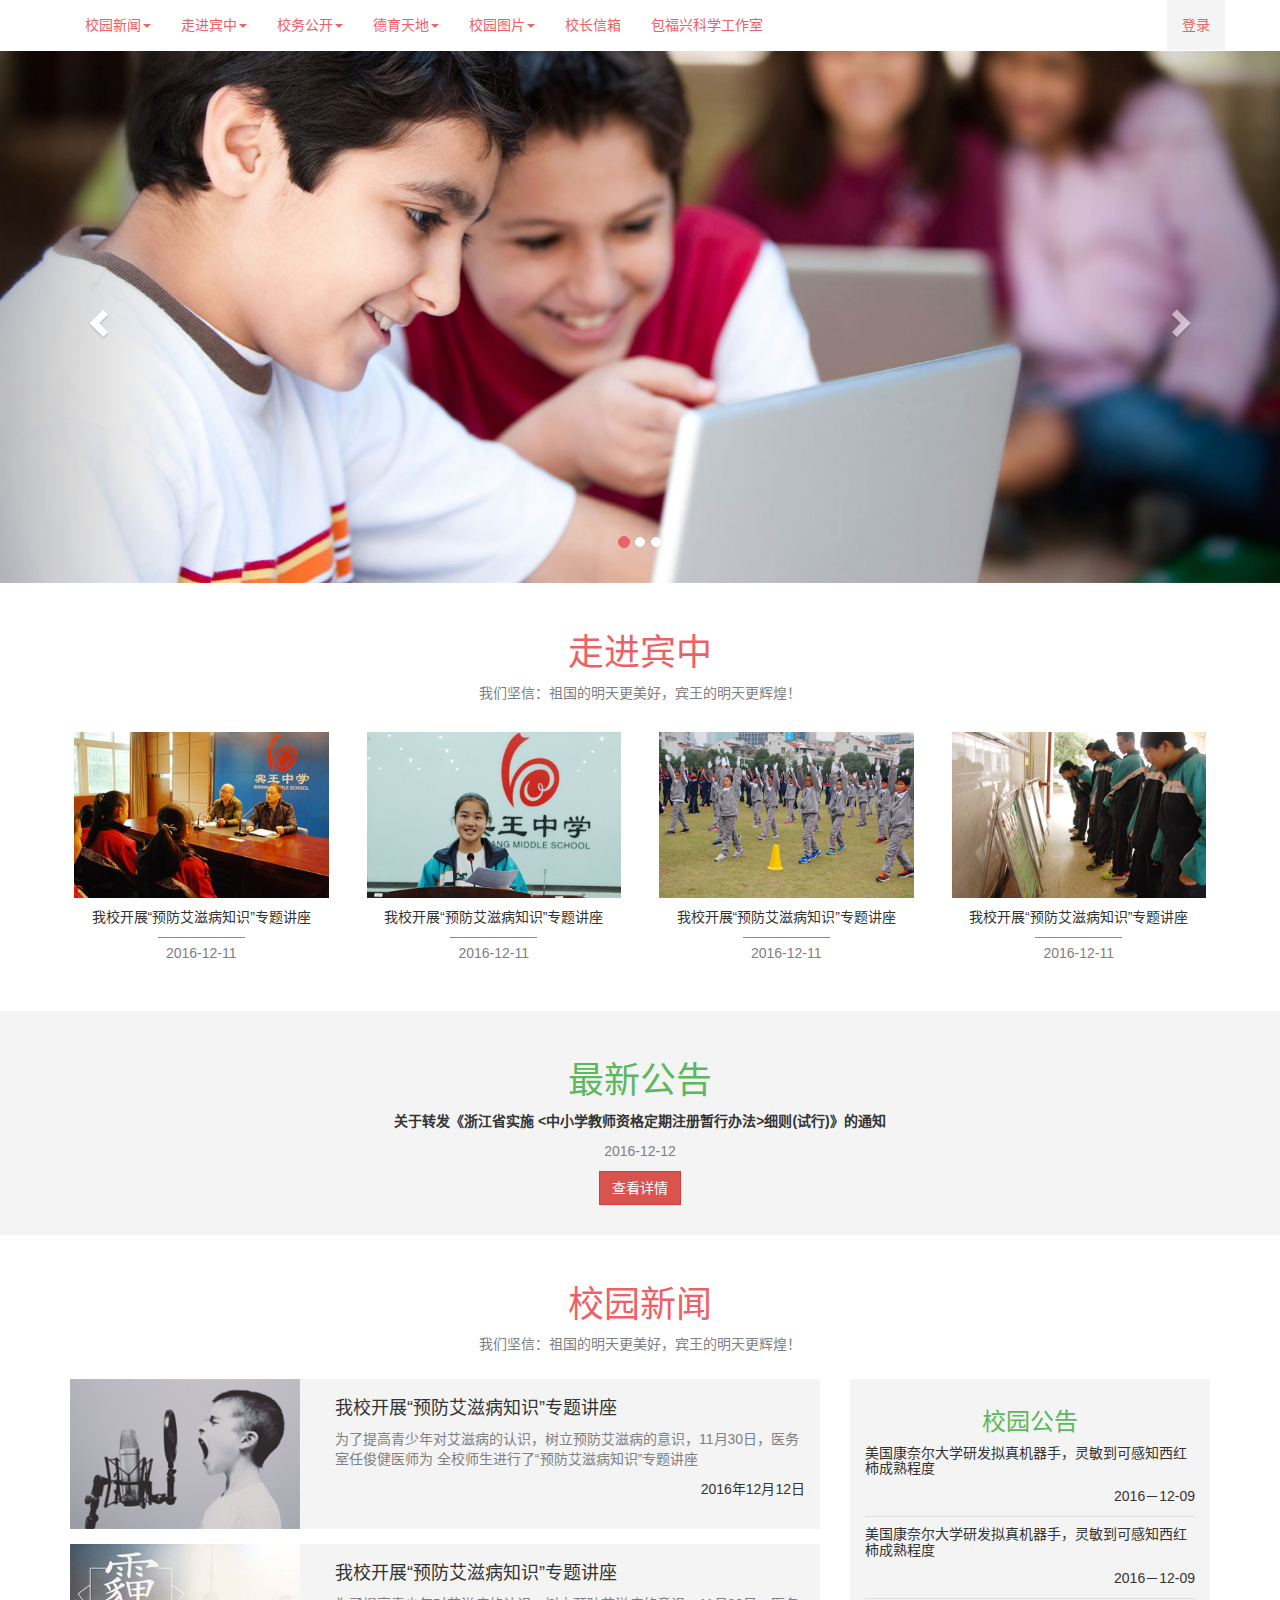
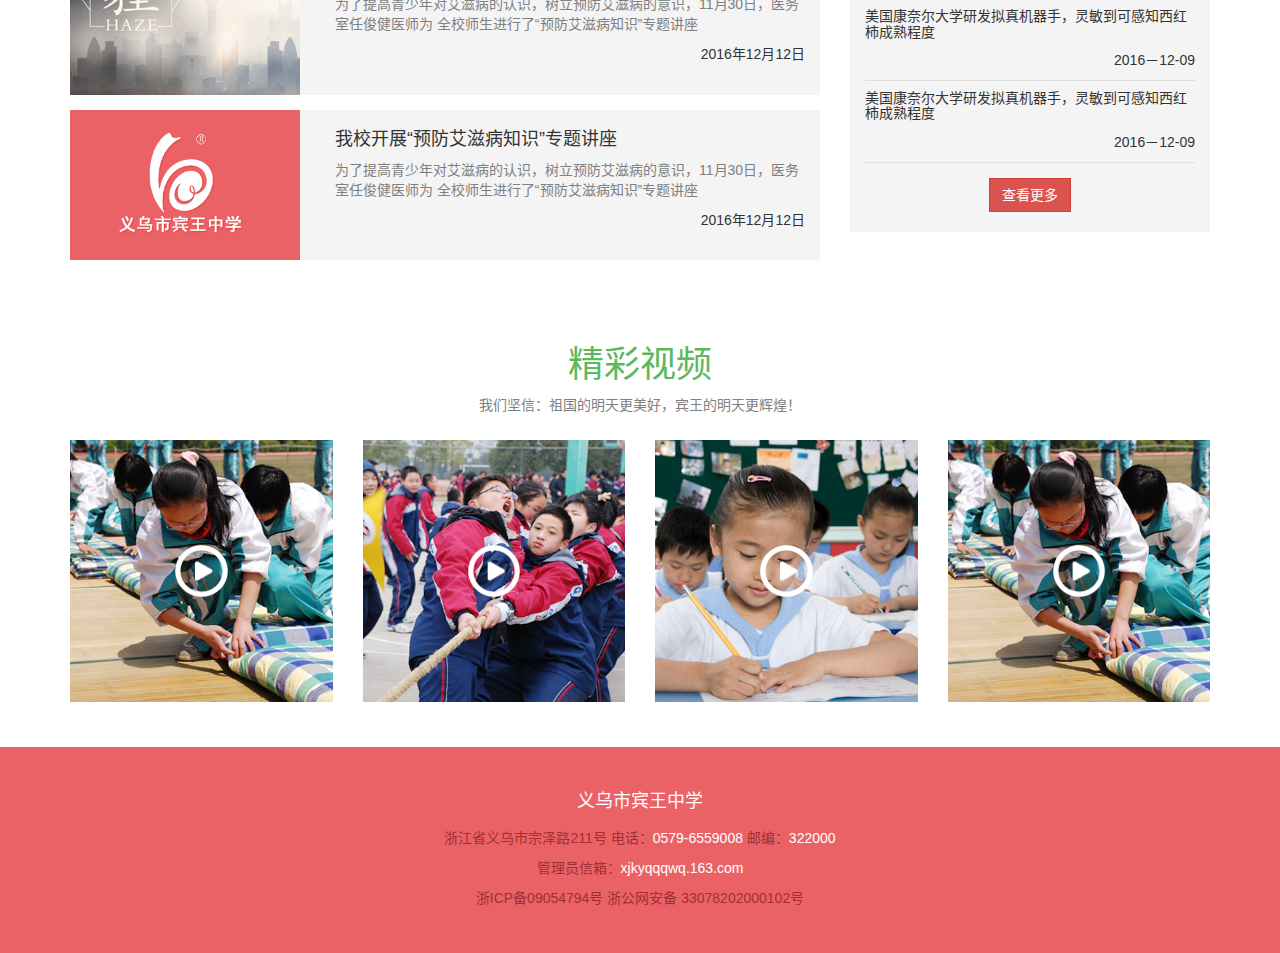
==== commit d611a776: "init" ====
--- a/index.html
+++ b/index.html
@@ -54,7 +54,7 @@
                                 <div class="col-md-2 col-sm-3">
                                     <img class="menu-img text-right" src="image/navbar/image.png"/>
                                 </div>
-                                <div class="col-md-10 col-sm-7 menu-list">
+                                <div class="col-md-10 col-sm-9 menu-list">
 
                                     <div>
                                         <a class="btn btn-link">校园简介</a>
@@ -107,7 +107,7 @@
                                 <div class="col-md-2 col-sm-3">
                                     <img class="menu-img text-right" src="image/navbar/image.png"/>
                                 </div>
-                                <div class="col-md-10 col-sm-7 menu-list">
+                                <div class="col-md-10 col-sm-9 menu-list">
 
                                     <div>
                                         <a class="btn btn-link">校园简介</a>
@@ -153,7 +153,7 @@
                                 <div class="col-md-2 col-sm-3">
                                     <img class="menu-img text-right" src="image/navbar/image.png"/>
                                 </div>
-                                <div class="col-md-10 col-sm-7 menu-list">
+                                <div class="col-md-10 col-sm-9 menu-list">
 
                                     <div>
                                         <a class="btn btn-link">校园简介</a>
@@ -203,7 +203,7 @@
                                 <div class="col-md-2 col-sm-3">
                                     <img class="menu-img text-right" src="image/navbar/image.png"/>
                                 </div>
-                                <div class="col-md-10 col-sm-7 menu-list">
+                                <div class="col-md-10 col-sm-9 menu-list">
 
                                     <div>
 
@@ -251,7 +251,7 @@
                                 <div class="col-md-2 col-sm-3">
                                     <img class="menu-img text-right" src="image/navbar/image.png"/>
                                 </div>
-                                <div class="col-md-10 col-sm-7 menu-list">
+                                <div class="col-md-10 col-sm-9 menu-list">
 
                                     <div>
                                         <a class="btn btn-link">校园新闻</a>
@@ -296,7 +296,7 @@
                 <li><a href="#about">包福兴科学工作室</a></li>
             </ul>
             <ul class="nav navbar-nav navbar-right">
-                <li class="active"><a href="login.html">登录</a></li>
+                <li class="lightgray-bg"><a href="login.html">登录</a></li>
             </ul>
         </div><!--/.nav-collapse -->
     </div>
